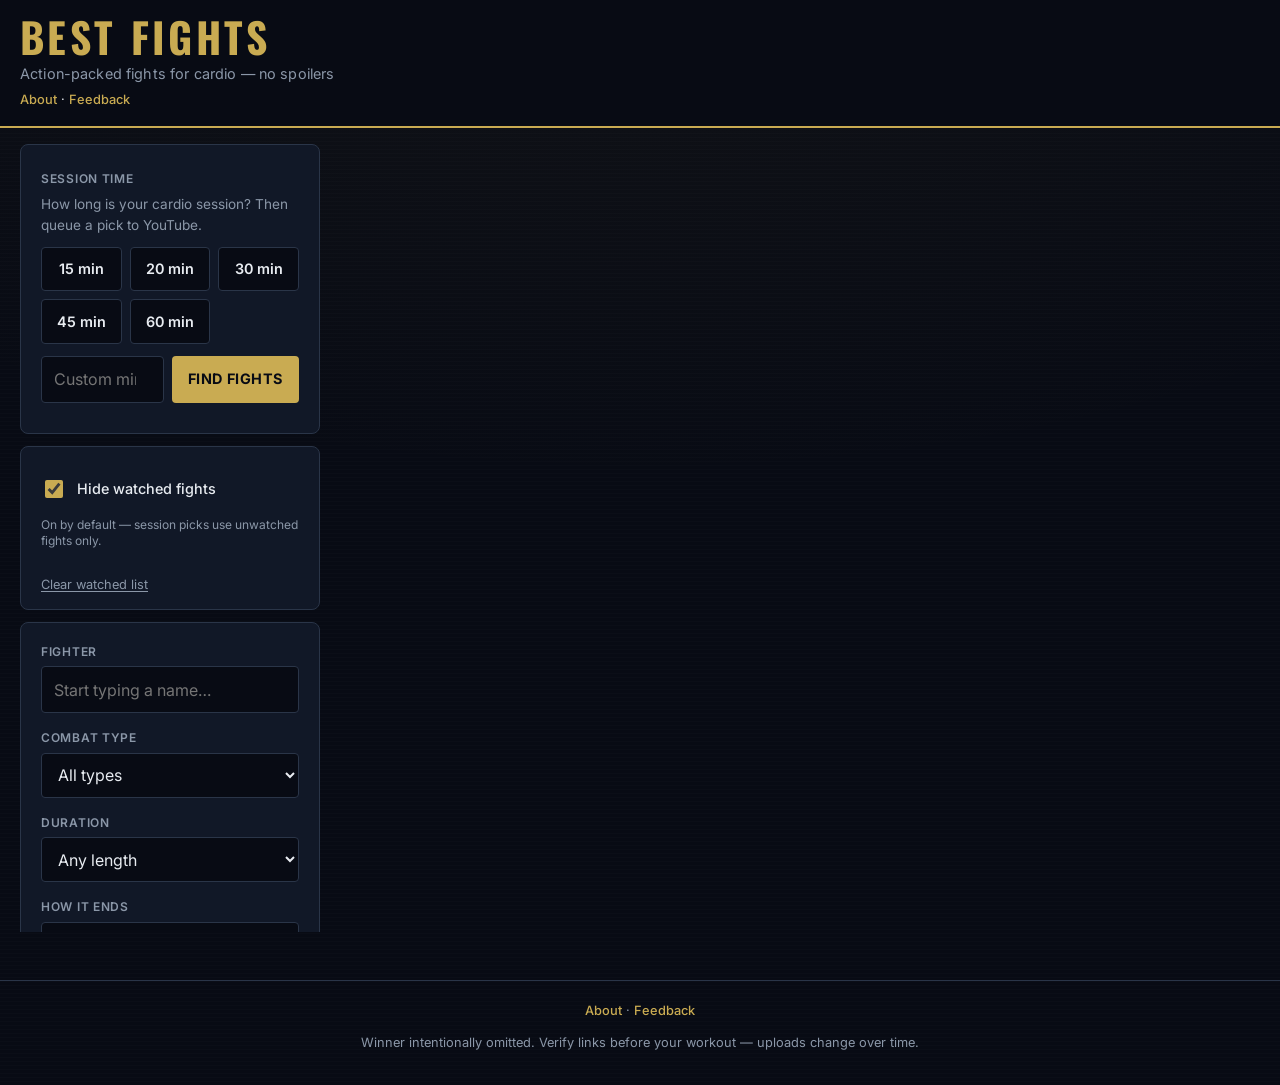
==== index.html @ 03515b66 "Persist YouTube tokens server-side and mask draws as decisions. Store Google refresh tokens in the e" ====
<!DOCTYPE html>
<html lang="en">
<head>
  <meta charset="UTF-8">
  <meta name="viewport" content="width=device-width, initial-scale=1.0, viewport-fit=cover">
  <meta name="theme-color" content="#080b14">
  <meta name="apple-mobile-web-app-capable" content="yes">
  <meta name="apple-mobile-web-app-status-bar-style" content="black-translucent">
  <title>Best Fights — Cardio Watchlist</title>
  <link rel="preconnect" href="https://fonts.googleapis.com">
  <link rel="preconnect" href="https://fonts.gstatic.com" crossorigin>
  <link href="https://fonts.googleapis.com/css2?family=Inter:wght@400;500;600;700&family=Oswald:wght@500;600;700&display=swap" rel="stylesheet">
  <link rel="stylesheet" href="css/style.css">
</head>
<body>
  <header class="site-header">
    <div class="header-inner">
      <div class="brand">
        <h1><a href="index.html" class="brand-link" id="brand-home">Best Fights</a></h1>
        <p class="tagline">Action-packed fights for cardio — no spoilers</p>
        <p class="brand-nav"><a href="about.html">About</a> · <a href="feedback.html">Feedback</a></p>
      </div>
      <div class="header-actions">
        <div class="auth-bar" id="auth-bar" aria-live="polite"></div>
        <div class="stats-scroll">
          <div class="stats" id="stats"></div>
        </div>
      </div>
    </div>
  </header>

  <div class="mobile-toolbar" id="mobile-toolbar" aria-label="Quick actions">
    <div class="mobile-run-group">
      <button
        type="button"
        class="mobile-tool-btn touch-target"
        id="mobile-run-toggle"
        aria-expanded="false"
        aria-controls="run-time-panel"
      >
        <span class="mobile-tool-icon" aria-hidden="true">⏱</span>
        <span class="mobile-tool-label" id="mobile-run-label">Session</span>
      </button>
      <button
        type="button"
        class="mobile-clear-run touch-target hidden"
        id="mobile-clear-run"
        aria-label="Clear session time"
        title="Clear session time"
      >
        ✕
      </button>
    </div>
    <button
      type="button"
      class="mobile-tool-btn touch-target"
      id="mobile-filters-toggle"
      aria-expanded="false"
      aria-controls="filters-drawer"
    >
      <span class="mobile-tool-icon" aria-hidden="true">☰</span>
      <span class="mobile-tool-label">Filters</span>
      <span class="mobile-tool-badge hidden" id="mobile-filter-badge" aria-label="Active filters"></span>
    </button>
  </div>

  <main class="main">
    <aside class="sidebar" id="sidebar">
      <div class="sidebar-card run-time-panel" id="run-time-panel">
        <label for="run-time">Session time</label>
        <p class="run-time-hint">How long is your cardio session? Then queue a pick to YouTube.</p>
        <div class="run-time-presets" role="group" aria-label="Session time presets">
          <button type="button" class="run-preset touch-target" data-minutes="15">15 min</button>
          <button type="button" class="run-preset touch-target" data-minutes="20">20 min</button>
          <button type="button" class="run-preset touch-target" data-minutes="30">30 min</button>
          <button type="button" class="run-preset touch-target" data-minutes="45">45 min</button>
          <button type="button" class="run-preset touch-target" data-minutes="60">60 min</button>
        </div>
        <div class="run-time-input-row">
          <input type="number" id="run-time" class="touch-input" min="5" max="90" step="1" placeholder="Custom min" inputmode="numeric" aria-label="Custom session minutes">
          <button type="button" class="btn-run-find touch-target" id="run-find">Find fights</button>
        </div>
        <div class="run-time-actions">
          <button type="button" class="btn-clear-run touch-target hidden" id="clear-run">Clear session</button>
          <button type="button" class="btn-run-refresh touch-target hidden" id="run-refresh" title="Show different fight picks">New picks ↻</button>
        </div>
      </div>

      <div class="filters-drawer" id="filters-drawer">
        <div class="sidebar-card watched-filter-group">
          <label class="watched-filter-label touch-target">
            <input type="checkbox" id="hide-watched" checked>
            Hide watched fights
          </label>
          <p class="watched-filter-hint">On by default — session picks use unwatched fights only.</p>
          <p class="watched-progress" id="watched-progress"></p>
          <button type="button" class="btn-reset-watched touch-target" id="reset-watched">Clear watched list</button>
        </div>

        <div class="sidebar-card filters-panel">
        <div class="filter-group fighter-search-group">
          <label for="fighter-search">Fighter</label>
          <div class="fighter-search-wrap">
            <input
              type="search"
              id="fighter-search"
              class="touch-input"
              placeholder="Start typing a name…"
              autocomplete="off"
              role="combobox"
              aria-expanded="false"
              aria-controls="fighter-suggestions"
              aria-autocomplete="list"
            >
            <ul class="fighter-suggestions hidden" id="fighter-suggestions" role="listbox"></ul>
          </div>
        </div>

        <div class="filter-group">
          <label for="sport">Combat type</label>
          <select id="sport" class="touch-input">
            <option value="all">All types</option>
            <option value="boxing">Boxing</option>
            <option value="mma">MMA</option>
            <option value="kickboxing">Kickboxing</option>
            <option value="muay thai">Muay Thai</option>
          </select>
        </div>

        <div class="filter-group">
          <label for="duration">Duration</label>
          <select id="duration" class="touch-input">
            <option value="all">Any length</option>
            <option value="short">Under 20 min</option>
            <option value="medium">20–35 min</option>
            <option value="long">35+ min</option>
          </select>
        </div>

        <div class="filter-group">
          <label for="ending">How it ends</label>
          <select id="ending" class="touch-input">
            <option value="all">Any ending</option>
            <option value="ko">KO / TKO</option>
            <option value="submission">Submission</option>
            <option value="decision">Decision</option>
            <option value="draw">Draw / No contest</option>
          </select>
        </div>

        <div class="filter-group">
          <label for="sort">Sort by</label>
          <select id="sort" class="touch-input">
            <option value="featured">Featured (mixed eras)</option>
            <option value="year-desc">Year (newest)</option>
            <option value="year-asc">Year (oldest)</option>
            <option value="duration-asc">Duration (shortest)</option>
            <option value="duration-desc">Duration (longest)</option>
            <option value="fighters">Fighters (A–Z)</option>
          </select>
        </div>

        <button type="button" class="btn-reset touch-target" id="reset">Clear filters</button>
        </div>
      </div>
    </aside>

    <section class="content">
      <div class="youtube-queue-bar hidden" id="youtube-queue-bar" aria-live="polite"></div>
      <div class="run-recommendations hidden" id="run-recommendations"></div>
      <p class="results-count" id="results-count"></p>
      <div class="fight-grid" id="fight-grid"></div>
      <p class="empty-state hidden" id="empty-state">No fights match your filters.</p>
    </section>
  </main>

  <footer class="site-footer">
    <p class="site-footer-nav"><a href="about.html">About</a> · <a href="feedback.html">Feedback</a></p>
    <p>Winner intentionally omitted. Verify links before your workout — uploads change over time.</p>
  </footer>

  <script src="js/app.js?v=202607012" type="module"></script>
</body>
</html>
---- css/style.css ----
:root {
  --bg: #080b14;
  --surface: #111827;
  --surface-hover: #1a2234;
  --border: #2a3548;
  --border-hover: #3d4d66;
  --text: #e8ecf1;
  --text-muted: #8b97a8;
  --accent: #c9ab52;
  --accent-light: #ddd08a;
  --accent-on-dark: #080b14;
  --accent-soft: rgba(201, 171, 82, 0.1);
  --accent-border: rgba(201, 171, 82, 0.35);
  --success: #4ade80;
  --boxing: #f4a261;
  --mma: #2a9d8f;
  --kickboxing: #457b9d;
  --muay-thai: #9b5de5;
  --radius: 8px;
  --radius-sm: 4px;
  --font-display: "Oswald", sans-serif;
  --font-body: "Inter", system-ui, sans-serif;
  --touch-min: 44px;
  --safe-top: env(safe-area-inset-top, 0px);
  --safe-right: env(safe-area-inset-right, 0px);
  --safe-bottom: env(safe-area-inset-bottom, 0px);
  --safe-left: env(safe-area-inset-left, 0px);
  --header-height: 5.5rem;
  --mobile-toolbar-height: 3.35rem;
}

*,
*::before,
*::after {
  box-sizing: border-box;
}

html {
  -webkit-text-size-adjust: 100%;
  scroll-behavior: smooth;
  overflow-x: clip;
}

body {
  margin: 0;
  min-height: 100vh;
  min-height: 100dvh;
  overflow-x: clip;
  font-family: var(--font-body);
  font-size: 16px;
  line-height: 1.5;
  color: var(--text);
  background-color: var(--bg);
  background-image:
    radial-gradient(ellipse 90% 55% at 50% -10%, rgba(201, 171, 82, 0.05), transparent),
    repeating-linear-gradient(
      0deg,
      transparent,
      transparent 3px,
      rgba(255, 255, 255, 0.012) 3px,
      rgba(255, 255, 255, 0.012) 4px
    );
  padding-left: var(--safe-left);
  padding-right: var(--safe-right);
  padding-bottom: var(--safe-bottom);
  -webkit-tap-highlight-color: rgba(201, 171, 82, 0.15);
}

.touch-target {
  min-height: var(--touch-min);
}

.touch-input {
  min-height: var(--touch-min);
  font-size: 16px;
}

.site-header {
  border-bottom: 2px solid var(--accent);
  background: var(--bg);
  position: sticky;
  top: 0;
  z-index: 20;
  padding-top: var(--safe-top);
  width: 100%;
  min-width: 0;
  box-sizing: border-box;
}

.header-inner {
  max-width: 1400px;
  margin: 0 auto;
  padding: 1rem 1.25rem;
  display: flex;
  flex-wrap: wrap;
  align-items: flex-end;
  justify-content: space-between;
  gap: 0.75rem 1rem;
}

.header-actions {
  display: flex;
  flex-direction: column;
  align-items: flex-end;
  gap: 0.65rem;
  flex: 1 1 auto;
  max-width: 100%;
  min-width: 0;
}

.auth-bar {
  display: flex;
  flex-direction: column;
  align-items: flex-end;
  gap: 0.35rem;
  width: 100%;
  max-width: 100%;
  min-width: 0;
}

.auth-hint {
  margin: 0;
  font-size: 0.8rem;
  color: var(--text-muted);
  text-align: right;
}

.auth-signed-in {
  display: flex;
  align-items: center;
  gap: 0.55rem;
  max-width: 100%;
  min-width: 0;
}

.auth-user-meta {
  display: flex;
  flex-wrap: wrap;
  align-items: center;
  gap: 0.35rem 0.5rem;
  min-width: 0;
  flex: 1 1 auto;
}

.auth-avatar {
  width: 28px;
  height: 28px;
  border-radius: 50%;
  object-fit: cover;
  border: 1px solid var(--border);
}

.auth-avatar-fallback {
  display: inline-flex;
  align-items: center;
  justify-content: center;
  background: var(--surface-hover);
  color: var(--text);
  font-size: 0.85rem;
  font-weight: 600;
}

.auth-name {
  font-size: 0.9rem;
  color: var(--text);
  max-width: 10rem;
  overflow: hidden;
  text-overflow: ellipsis;
  white-space: nowrap;
  min-width: 0;
}

.auth-youtube-badge {
  display: inline-flex;
  align-items: center;
  padding: 0.15rem 0.5rem;
  border-radius: 999px;
  background: rgba(255, 0, 0, 0.12);
  border: 1px solid rgba(255, 60, 60, 0.35);
  color: #ff6b6b;
  font-size: 0.65rem;
  font-weight: 700;
  text-transform: uppercase;
  letter-spacing: 0.04em;
  white-space: nowrap;
}

.btn-auth {
  border: 1px solid var(--border);
  background: var(--surface);
  color: var(--text);
  border-radius: 999px;
  padding: 0.45rem 0.9rem;
  font: inherit;
  font-size: 0.9rem;
  cursor: pointer;
  transition: background 0.15s ease, border-color 0.15s ease;
  max-width: 100%;
  box-sizing: border-box;
}

.btn-auth:hover {
  background: var(--surface-hover);
  border-color: var(--border-hover);
}

.btn-google {
  display: inline-flex;
  align-items: center;
  justify-content: center;
  gap: 0.55rem;
  font-weight: 500;
  white-space: nowrap;
}

.btn-google-label--short {
  display: none;
}

.auth-hint--mobile {
  display: none;
}

.btn-google-icon {
  display: inline-flex;
  align-items: center;
  justify-content: center;
  width: 1.25rem;
  height: 1.25rem;
  border-radius: 50%;
  background: #fff;
  color: #4285f4;
  font-weight: 700;
  font-size: 0.8rem;
}

.btn-sign-out {
  font-size: 0.82rem;
  padding: 0.35rem 0.75rem;
}

.brand h1 {
  margin: 0;
  font-family: var(--font-display);
  font-size: clamp(1.85rem, 5.5vw, 2.6rem);
  font-weight: 700;
  letter-spacing: 0.08em;
  line-height: 1;
  color: var(--accent);
  text-transform: uppercase;
}

.tagline {
  margin: 0.35rem 0 0;
  color: var(--text-muted);
  font-size: clamp(0.8rem, 2.5vw, 0.9rem);
  letter-spacing: 0.01em;
}

.brand-nav {
  margin: 0.35rem 0 0;
  font-size: 0.8rem;
}

.brand-nav a {
  color: var(--accent);
  text-decoration: none;
  font-weight: 500;
}

.brand-nav a:hover {
  color: var(--accent-light);
  text-decoration: underline;
}

.stats-scroll {
  max-width: 100%;
  overflow-x: auto;
  -webkit-overflow-scrolling: touch;
  scrollbar-width: none;
  margin-left: auto;
  min-width: 0;
  padding-inline: 0.125rem;
  scroll-padding-inline: 0.75rem;
}

.stats-scroll::-webkit-scrollbar {
  display: none;
}

.stats {
  display: flex;
  flex-wrap: nowrap;
  gap: 0.35rem;
  padding: 0 0.15rem 0.15rem;
}

.stat-pill {
  flex-shrink: 0;
  padding: 0.4rem 0.7rem;
  min-height: 2rem;
  border-radius: var(--radius-sm);
  background: var(--surface);
  border: 1px solid var(--border);
  font: inherit;
  font-size: 0.72rem;
  font-weight: 600;
  text-transform: uppercase;
  letter-spacing: 0.04em;
  color: var(--text-muted);
  white-space: nowrap;
  cursor: pointer;
  transition: border-color 0.15s, background 0.15s, color 0.15s, transform 0.1s;
}

.stat-pill:hover {
  border-color: var(--border-hover);
  color: var(--text);
  background: var(--surface-hover);
}

.stat-pill:active {
  transform: scale(0.97);
}

.stat-pill.active {
  background: var(--accent);
  border-color: var(--accent);
  color: var(--accent-on-dark);
}

.stat-pill.active strong {
  color: inherit;
}

.stat-pill-boxing.active {
  background: var(--boxing);
  border-color: var(--boxing);
  color: var(--accent-on-dark);
}

.stat-pill-boxing.active strong {
  color: var(--accent-on-dark);
}

.stat-pill-mma.active {
  background: var(--mma);
  border-color: var(--mma);
  color: #fff;
}

.stat-pill-mma.active strong {
  color: #fff;
}

.stat-pill-kickboxing.active {
  background: var(--kickboxing);
  border-color: var(--kickboxing);
  color: #fff;
}

.stat-pill-kickboxing.active strong {
  color: #fff;
}

.stat-pill-muay-thai.active {
  background: var(--muay-thai);
  border-color: var(--muay-thai);
  color: #fff;
}

.stat-pill-muay-thai.active strong {
  color: var(--muay-thai);
}

.stat-pill strong {
  color: var(--text);
  font-weight: 600;
}

.mobile-toolbar {
  display: none;
}

.filters-drawer {
  display: flex;
  flex-direction: column;
  gap: 0.75rem;
}

.main {
  max-width: 1400px;
  margin: 0 auto;
  padding: 1rem 1.25rem 1.5rem;
  display: grid;
  grid-template-columns: minmax(240px, 280px) minmax(0, 1fr);
  gap: 1.5rem 2rem;
  align-items: start;
}

.sidebar {
  position: sticky;
  top: calc(var(--header-height) + var(--safe-top) + 0.75rem);
  display: flex;
  flex-direction: column;
  gap: 0.75rem;
  max-height: calc(100dvh - var(--header-height) - var(--safe-top) - 1.5rem);
  overflow-y: auto;
  overscroll-behavior: contain;
  scrollbar-width: thin;
}

.sidebar-card {
  padding: 1.25rem;
  background: var(--surface);
  border: 1px solid var(--border);
  border-radius: var(--radius);
}

.run-time-panel > label {
  font-size: 0.75rem;
  font-weight: 600;
  text-transform: uppercase;
  letter-spacing: 0.06em;
  color: var(--text-muted);
}

.run-time-hint {
  margin: 0.35rem 0 0.75rem;
  font-size: 0.85rem;
  color: var(--text-muted);
}

.run-time-presets {
  display: grid;
  grid-template-columns: repeat(3, 1fr);
  gap: 0.5rem;
  margin-bottom: 0.75rem;
}

.run-preset {
  padding: 0.65rem 0.35rem;
  border: 1px solid var(--border);
  border-radius: var(--radius-sm);
  background: var(--bg);
  color: var(--text);
  font: inherit;
  font-size: 0.9rem;
  font-weight: 600;
  cursor: pointer;
  transition: border-color 0.15s, background 0.15s, color 0.15s, box-shadow 0.15s;
}

.run-preset:hover {
  border-color: var(--border-hover);
  background: var(--surface-hover);
}

.run-preset.active {
  background: var(--accent-soft);
  border-color: var(--accent-border);
  color: var(--accent-light);
}

.run-time-input-row {
  display: grid;
  grid-template-columns: 1fr auto;
  gap: 0.5rem;
}

input[type="number"] {
  width: 100%;
  padding: 0.65rem 0.75rem;
  border: 1px solid var(--border);
  border-radius: var(--radius-sm);
  background: var(--bg);
  color: var(--text);
  font: inherit;
}

input[type="number"]:focus {
  outline: 2px solid var(--accent);
  outline-offset: 1px;
}

.btn-run-find {
  min-height: var(--touch-min);
  padding: 0.65rem 1rem;
  border: none;
  border-radius: var(--radius-sm);
  background: var(--accent);
  color: var(--accent-on-dark);
  font: inherit;
  font-size: 0.9rem;
  font-weight: 700;
  text-transform: uppercase;
  letter-spacing: 0.04em;
  cursor: pointer;
  white-space: nowrap;
  transition: opacity 0.15s, background 0.15s;
}

.btn-run-find:hover {
  opacity: 0.92;
  background: var(--accent-light);
}

.run-time-actions {
  display: flex;
  flex-wrap: wrap;
  gap: 0.5rem;
  margin-top: 0.65rem;
}

.btn-clear-run,
.btn-run-refresh {
  flex: 1;
  min-width: 7rem;
  min-height: var(--touch-min);
  padding: 0.55rem 0.75rem;
  border-radius: var(--radius-sm);
  font: inherit;
  font-size: 0.85rem;
  font-weight: 600;
  cursor: pointer;
  transition: background 0.15s, color 0.15s;
}

.btn-clear-run {
  border: 1px solid var(--border);
  background: transparent;
  color: var(--text-muted);
}

.btn-clear-run:hover {
  background: var(--surface-hover);
  color: var(--text);
  border-color: var(--border-hover);
}

.btn-run-refresh {
  border: 1px solid var(--accent-border);
  background: var(--accent-soft);
  color: var(--accent-light);
}

.btn-run-refresh:hover {
  background: var(--accent);
  color: var(--accent-on-dark);
}

.run-rec-header {
  display: flex;
  flex-wrap: wrap;
  align-items: flex-start;
  justify-content: space-between;
  gap: 0.75rem;
  margin-bottom: 0.25rem;
}

.run-rec-header .btn-run-refresh {
  flex: 0 0 auto;
  min-width: auto;
  padding: 0.55rem 0.85rem;
}

.run-rec-actions {
  display: flex;
  flex-wrap: wrap;
  gap: 0.5rem;
  flex: 0 0 auto;
}

.run-rec-actions .btn-clear-run,
.run-rec-actions .btn-run-refresh {
  flex: 1 1 auto;
  min-width: 7rem;
  width: auto;
  margin-top: 0;
}

.run-rec-stack-fights {
  display: flex;
  flex-direction: column;
  gap: 0.35rem;
  margin-top: 0.35rem;
}

.run-rec-stack-row {
  display: flex;
  flex-wrap: wrap;
  align-items: center;
  justify-content: space-between;
  gap: 0.35rem 0.75rem;
  font-size: 0.85rem;
}

.run-rec-stack-row span {
  color: var(--text);
}

.run-rec-stack-row-actions {
  display: flex;
  flex-wrap: wrap;
  align-items: center;
  gap: 0.5rem 0.75rem;
}

.run-rec-stack-row .watched-control {
  margin-bottom: 0;
}

.run-rec-stack-row.is-watched-rec .run-rec-stack-fighters {
  text-decoration: none;
}

.btn-clear-run {
  width: auto;
  margin-top: 0;
  padding: 0.55rem 0.75rem;
  border: 1px solid var(--border);
  background: transparent;
  text-decoration: none;
}

.btn-clear-run:hover {
  text-decoration: none;
}

.run-recommendations {
  margin-bottom: 1.25rem;
  padding: 1.25rem 1.35rem;
  background: var(--surface);
  border: 1px solid var(--accent-border);
  border-top: 3px solid var(--accent);
  border-radius: var(--radius);
}

.run-rec-heading {
  margin: 0 0 0.35rem;
  font-family: var(--font-display);
  font-size: clamp(1.4rem, 4vw, 1.75rem);
  font-weight: 700;
  letter-spacing: 0.06em;
  text-transform: uppercase;
  color: var(--accent);
}

.run-rec-sub {
  margin: 0 0 1rem;
  font-size: 0.9rem;
  color: var(--text-muted);
}

.run-rec-section {
  margin-top: 1rem;
}

.run-rec-section:first-of-type {
  margin-top: 0;
}

.run-rec-section h3 {
  margin: 0 0 0.65rem;
  font-size: 0.75rem;
  font-weight: 600;
  text-transform: uppercase;
  letter-spacing: 0.06em;
  color: var(--text-muted);
}

.run-rec-list {
  display: flex;
  flex-direction: column;
  gap: 0.5rem;
}

.run-rec-item {
  display: flex;
  flex-direction: column;
  align-items: stretch;
  gap: 0.75rem;
  padding: 0.9rem 1rem;
  background: var(--bg);
  border: 1px solid var(--border);
  border-radius: var(--radius-sm);
}

.run-rec-item-main {
  min-width: 0;
}

.run-rec-actions-row {
  display: flex;
  flex-wrap: wrap;
  align-items: center;
  gap: 0.5rem;
  padding-top: 0.65rem;
  border-top: 1px solid var(--border);
}

.run-rec-actions-row--stack {
  justify-content: flex-start;
}

.run-rec-item-body {
  display: flex;
  flex-direction: column;
  gap: 0.35rem;
  min-width: 0;
}

@media (min-width: 520px) {
  .run-rec-actions-row {
    gap: 0.65rem;
  }
}

.run-rec-item.best-match {
  border-color: var(--accent-border);
  border-left: 3px solid var(--accent);
  background: var(--accent-soft);
}

.run-rec-fighters {
  font-family: var(--font-display);
  font-weight: 600;
  font-size: 1.05rem;
  letter-spacing: 0.03em;
  text-transform: uppercase;
  word-break: break-word;
}

.run-rec-meta {
  font-size: 0.8rem;
  color: var(--text-muted);
}

.run-rec-fight-details {
  margin-top: 0.65rem;
}

.run-rec-fight-head {
  display: flex;
  align-items: center;
  gap: 0.75rem;
  margin-bottom: 0.5rem;
}

.run-rec-meta-grid {
  margin-bottom: 0;
  padding-top: 0.65rem;
}

.run-rec-stack-row-main {
  display: flex;
  flex-direction: column;
  gap: 0.25rem;
  min-width: 0;
  flex: 1 1 12rem;
}

.run-rec-stack-fighters {
  font-weight: 600;
}

.run-rec-stack-detail {
  display: flex;
  flex-wrap: wrap;
  align-items: center;
  gap: 0.35rem 0.5rem;
  font-size: 0.78rem;
  color: var(--text-muted);
  line-height: 1.35;
}

.run-rec-stack-detail .sport-badge {
  font-size: 0.58rem;
  padding: 0.18rem 0.42rem;
}

.run-rec-item a {
  display: inline-flex;
  align-items: center;
  justify-content: center;
  min-height: var(--touch-min);
  padding: 0.5rem 1rem;
  border-radius: var(--radius-sm);
  background: var(--accent-soft);
  border: 1px solid var(--accent-border);
  font-size: 0.85rem;
  font-weight: 600;
  color: var(--accent-light);
  text-decoration: none;
  white-space: nowrap;
  flex: 1 1 auto;
  transition: background 0.15s, color 0.15s, border-color 0.15s;
}

.run-rec-item a:hover {
  background: var(--accent);
  border-color: var(--accent);
  color: var(--accent-on-dark);
}

.run-rec-actions-row .btn-youtube-queue,
.run-rec-actions-row .btn-youtube-open,
.run-rec-actions-row .btn-mark-watched {
  flex: 1 1 auto;
}

.run-rec-actions-row .watched-control {
  margin-bottom: 0;
  flex: 0 0 auto;
}

.btn-mark-watched {
  display: inline-flex;
  align-items: center;
  justify-content: center;
  min-height: var(--touch-min);
  padding: 0.55rem 0.85rem;
  border: 1px solid var(--success);
  border-radius: var(--radius-sm);
  background: transparent;
  color: var(--success);
  font: inherit;
  font-size: 0.85rem;
  font-weight: 600;
  cursor: pointer;
  text-decoration: none;
}

.btn-mark-watched:hover {
  background: color-mix(in srgb, var(--success) 12%, transparent);
}

.run-rec-actions-row .run-rec-queue-success {
  flex: 1 1 100%;
  font-size: 0.75rem;
  color: var(--success);
  line-height: 1.35;
}

.run-rec-queue-error {
  margin: 0;
  flex: 1 1 100%;
  font-size: 0.75rem;
  color: var(--accent-light);
}

.btn-youtube-queue,
.btn-youtube-open {
  display: inline-flex;
  align-items: center;
  justify-content: center;
  min-height: var(--touch-min);
  padding: 0.5rem 1rem;
  border-radius: var(--radius-sm);
  font-size: 0.85rem;
  font-weight: 600;
  text-decoration: none;
  cursor: pointer;
  border: 1px solid rgba(255, 60, 60, 0.45);
  background: rgba(255, 0, 0, 0.14);
  color: #ff9a9a;
  font-family: inherit;
  transition: background 0.15s ease, color 0.15s ease, border-color 0.15s ease;
}

.btn-youtube-queue:hover:not(:disabled),
.btn-youtube-open:hover {
  background: #cc0000;
  border-color: #cc0000;
  color: #fff;
}

.btn-youtube-queue:disabled {
  opacity: 0.65;
  cursor: wait;
}

.run-rec-stack {
  font-size: 0.85rem;
  color: var(--text-muted);
  margin-top: 0.25rem;
}

.fight-card.run-pick {
  border-color: var(--accent-border);
  background: var(--accent-soft);
}

.run-pick-badge {
  display: inline-block;
  margin-bottom: 0.5rem;
  padding: 0.15rem 0.5rem;
  border-radius: var(--radius-sm);
  background: var(--accent);
  color: var(--accent-on-dark);
  font-size: 0.65rem;
  font-weight: 700;
  text-transform: uppercase;
  letter-spacing: 0.06em;
}

.fight-card.is-watched {
  opacity: 0.55;
}

.fight-card.is-watched .fighters {
  color: var(--text-muted);
  text-decoration: none;
}

.watched-filter-group {
  padding-bottom: 0.15rem;
}

.watched-filter-label {
  display: flex;
  align-items: center;
  gap: 0.65rem;
  min-height: var(--touch-min);
  font-size: 0.9rem;
  font-weight: 500;
  cursor: pointer;
  color: var(--text);
}

.watched-filter-label input {
  width: 1.15rem;
  height: 1.15rem;
  accent-color: var(--accent);
  cursor: pointer;
  flex-shrink: 0;
}

.watched-filter-hint {
  margin: 0.35rem 0 0;
  font-size: 0.75rem;
  color: var(--text-muted);
  line-height: 1.35;
}

.watched-progress {
  margin: 0.35rem 0 0;
  font-size: 0.8rem;
  color: var(--text-muted);
}

.btn-reset-watched {
  margin-top: 0.5rem;
  padding: 0.35rem 0;
  min-height: var(--touch-min);
  border: none;
  background: none;
  color: var(--text-muted);
  font: inherit;
  font-size: 0.8rem;
  cursor: pointer;
  text-decoration: underline;
  text-underline-offset: 2px;
  text-align: left;
}

.btn-reset-watched:hover {
  color: var(--text);
}

.watched-control {
  display: inline-flex;
  align-items: center;
  gap: 0.5rem;
  min-height: var(--touch-min);
  margin-bottom: 0.65rem;
  padding: 0.15rem 0;
  font-size: 0.85rem;
  font-weight: 500;
  color: var(--text-muted);
  cursor: pointer;
  user-select: none;
}

.watched-control input {
  width: 1.15rem;
  height: 1.15rem;
  accent-color: var(--accent);
  cursor: pointer;
  flex-shrink: 0;
}

.watched-control.is-checked {
  color: var(--success);
}

.run-rec-item.is-watched-rec .run-rec-fighters {
  text-decoration: none;
}

/* Search & filters panel */
.filters-panel {
  display: flex;
  flex-direction: column;
  gap: 1rem;
}

.filter-group {
  display: flex;
  flex-direction: column;
  gap: 0.35rem;
}

.filter-group label {
  font-size: 0.75rem;
  font-weight: 600;
  text-transform: uppercase;
  letter-spacing: 0.06em;
  color: var(--text-muted);
}

input[type="search"],
select {
  width: 100%;
  padding: 0.65rem 0.75rem;
  border: 1px solid var(--border);
  border-radius: var(--radius-sm);
  background: var(--bg);
  color: var(--text);
  font: inherit;
}

input[type="search"]:focus,
select:focus {
  outline: 2px solid var(--accent);
  outline-offset: 1px;
}

.fighter-search-wrap {
  position: relative;
}

.fighter-suggestions {
  position: absolute;
  z-index: 10;
  top: calc(100% + 4px);
  left: 0;
  right: 0;
  margin: 0;
  padding: 0.25rem 0;
  list-style: none;
  max-height: 240px;
  overflow-y: auto;
  border: 1px solid var(--border);
  border-radius: var(--radius-sm);
  background: var(--surface);
  box-shadow: 0 8px 24px rgba(0, 0, 0, 0.35);
}

.fighter-suggestions li {
  padding: 0.55rem 0.75rem;
  cursor: pointer;
  font-size: 0.95rem;
  transition: background 0.1s;
}

.fighter-suggestions li:hover,
.fighter-suggestions li.is-highlighted {
  background: var(--surface-hover);
  color: var(--accent-light);
}

.btn-reset {
  margin-top: 0.25rem;
  min-height: var(--touch-min);
  padding: 0.65rem;
  border: 1px solid var(--border);
  border-radius: var(--radius-sm);
  background: transparent;
  color: var(--text-muted);
  font: inherit;
  font-weight: 500;
  cursor: pointer;
  transition: background 0.15s, color 0.15s, border-color 0.15s;
}

.btn-reset:hover {
  background: var(--surface-hover);
  color: var(--text);
}

.content {
  min-width: 0;
}

.results-count {
  margin: 0 0 1rem;
  color: var(--text-muted);
  font-size: 0.9rem;
}

.fight-grid {
  display: grid;
  grid-template-columns: repeat(auto-fill, minmax(min(100%, 300px), 1fr));
  gap: 1rem;
}

.fight-card {
  position: relative;
  display: flex;
  flex-direction: column;
  padding: 1.15rem 1.25rem 1.25rem;
  padding-top: 1.3rem;
  background: var(--surface);
  border: 1px solid var(--border);
  border-radius: var(--radius);
  overflow: hidden;
  transition: border-color 0.15s ease, transform 0.15s ease;
}

.fight-card::before {
  content: "";
  position: absolute;
  top: 0;
  left: 0;
  right: 0;
  height: 3px;
  background: var(--accent);
}

@media (hover: hover) and (pointer: fine) {
  .fight-card:hover {
    border-color: var(--border-hover);
    transform: translateY(-2px);
  }
}

.fight-card-header {
  display: flex;
  align-items: flex-start;
  justify-content: space-between;
  gap: 0.75rem;
  margin-bottom: 0.75rem;
}

.sport-badge {
  flex-shrink: 0;
  padding: 0.22rem 0.5rem;
  border-radius: 2px;
  font-family: var(--font-body);
  font-size: 0.65rem;
  font-weight: 700;
  text-transform: uppercase;
  letter-spacing: 0.06em;
}

.sport-badge.boxing {
  background: var(--boxing);
  color: var(--accent-on-dark);
}

.sport-badge.mma {
  background: var(--mma);
  color: #fff;
}

.sport-badge.kickboxing {
  background: var(--kickboxing);
  color: #fff;
}

.sport-badge.muay-thai {
  background: var(--muay-thai);
  color: #fff;
}

.fight-year {
  font-size: 0.85rem;
  color: var(--text-muted);
}

.fighters {
  margin: 0 0 0.5rem;
  font-family: var(--font-display);
  font-size: clamp(1.25rem, 3.8vw, 1.55rem);
  font-weight: 600;
  letter-spacing: 0.04em;
  text-transform: uppercase;
  line-height: 1.15;
  word-break: break-word;
}

.event {
  margin: 0 0 1rem;
  font-size: 0.9rem;
  color: var(--text-muted);
  word-break: break-word;
}

.meta-grid {
  display: grid;
  grid-template-columns: 1fr 1fr;
  gap: 0.75rem;
  margin-bottom: 1rem;
  padding-top: 0.75rem;
  border-top: 1px solid var(--border);
}

.meta-item dt {
  margin: 0;
  font-size: 0.68rem;
  font-weight: 600;
  text-transform: uppercase;
  letter-spacing: 0.06em;
  color: var(--text-muted);
}

.meta-item dd {
  margin: 0.15rem 0 0;
  font-size: 0.95rem;
  font-weight: 500;
}

.watch-link {
  display: inline-flex;
  align-items: center;
  justify-content: center;
  gap: 0.4rem;
  margin-top: auto;
  min-height: var(--touch-min);
  padding: 0.75rem 1rem;
  border-radius: var(--radius-sm);
  background: var(--accent-soft);
  border: 1px solid var(--accent-border);
  color: var(--accent-light);
  font-weight: 600;
  font-size: 0.9rem;
  text-transform: uppercase;
  letter-spacing: 0.03em;
  text-decoration: none;
  transition: background 0.15s, color 0.15s, border-color 0.15s;
}

.watch-link:hover {
  background: var(--accent);
  border-color: var(--accent);
  color: var(--accent-on-dark);
}

.fight-card-actions {
  display: flex;
  flex-wrap: wrap;
  align-items: center;
  gap: 0.5rem;
  margin-top: 0.65rem;
}

.fight-card-actions .btn-youtube-queue {
  flex: 1 1 auto;
}

.fight-queue-badge {
  display: inline-flex;
  align-items: center;
  min-height: var(--touch-min);
  padding: 0.5rem 0.85rem;
  border-radius: var(--radius-sm);
  border: 1px solid var(--success);
  background: color-mix(in srgb, var(--success) 10%, transparent);
  color: var(--success);
  font-size: 0.85rem;
  font-weight: 600;
}

.fight-queue-error {
  margin: 0;
  flex: 1 1 100%;
  font-size: 0.75rem;
  color: var(--accent-light);
}

.youtube-queue-bar {
  margin-bottom: 1rem;
  padding: 0.85rem 1rem;
  border-radius: var(--radius-md);
  border: 1px solid rgba(255, 60, 60, 0.35);
  background: rgba(255, 0, 0, 0.08);
}

.youtube-queue-bar-inner {
  display: flex;
  flex-wrap: wrap;
  align-items: center;
  justify-content: space-between;
  gap: 0.75rem;
}

.youtube-queue-bar-label {
  margin: 0;
  font-size: 0.9rem;
  font-weight: 600;
  color: #ff9a9a;
}

.youtube-queue-bar-actions {
  display: flex;
  flex-wrap: wrap;
  align-items: center;
  gap: 0.5rem;
}

.btn-clear-youtube-queue {
  min-height: var(--touch-min);
  padding: 0.5rem 0.85rem;
  border-radius: var(--radius-sm);
  border: 1px solid var(--border);
  background: transparent;
  color: var(--text-muted);
  font: inherit;
  font-size: 0.85rem;
  font-weight: 600;
  cursor: pointer;
}

.btn-clear-youtube-queue:hover {
  border-color: var(--text-muted);
  color: var(--text);
}

.empty-state {
  grid-column: 1 / -1;
  text-align: center;
  padding: 2.5rem 1rem;
  color: var(--text-muted);
}

.hidden {
  display: none !important;
}

.site-footer {
  max-width: 1400px;
  margin: 1.5rem auto 0;
  padding: 1.25rem 1.25rem calc(1.25rem + var(--safe-bottom));
  border-top: 1px solid var(--border);
  text-align: center;
  font-size: 0.8rem;
  color: var(--text-muted);
  line-height: 1.5;
}

.site-footer-nav {
  margin: 0 0 0.5rem;
}

.site-footer-nav a {
  color: var(--accent);
  text-decoration: none;
  font-weight: 500;
}

.site-footer-nav a:hover {
  color: var(--accent-light);
  text-decoration: underline;
}

.brand-link {
  color: inherit;
  text-decoration: none;
}

.brand-link:hover {
  color: var(--accent-light);
}

.content-page {
  max-width: 42rem;
  margin: 0 auto;
  padding: 2rem 1.25rem 3rem;
}

.content-page h2 {
  margin: 0;
  font-family: var(--font-display);
  font-size: clamp(1.75rem, 5vw, 2.25rem);
  font-weight: 700;
  letter-spacing: 0.06em;
  text-transform: uppercase;
  color: var(--accent);
  line-height: 1.1;
}

.content-lead {
  margin: 0.5rem 0 1.75rem;
  color: var(--text-muted);
  font-size: 0.95rem;
}

.content-page p {
  margin: 0 0 1.25rem;
  line-height: 1.65;
}

.content-page strong {
  color: var(--text);
  font-weight: 600;
}

.content-signoff {
  margin-top: 1.75rem !important;
  color: var(--text-muted);
  font-style: italic;
}

.about-photo {
  margin: 0 0 1.5rem;
  max-width: 20rem;
}

.about-photo img {
  display: block;
  width: 100%;
  height: auto;
  border-radius: var(--radius);
  border: 1px solid var(--border);
}

.about-photo figcaption {
  margin-top: 0.5rem;
  font-size: 0.8rem;
  color: var(--text-muted);
  font-style: italic;
  line-height: 1.4;
}

.feedback-form {
  display: flex;
  flex-direction: column;
  gap: 1.25rem;
  margin-top: 0.5rem;
}

.feedback-type-group {
  margin: 0;
  padding: 0;
  border: none;
}

.feedback-type-legend {
  margin-bottom: 0.5rem;
  font-size: 0.75rem;
  font-weight: 600;
  text-transform: uppercase;
  letter-spacing: 0.06em;
  color: var(--text-muted);
}

.feedback-type-options {
  display: flex;
  flex-wrap: wrap;
  gap: 0.65rem;
}

.feedback-type-option {
  display: flex;
  align-items: center;
  gap: 0.5rem;
  min-height: var(--touch-min);
  padding: 0.65rem 0.9rem;
  border: 1px solid var(--border);
  border-radius: var(--radius-sm);
  background: var(--surface);
  color: var(--text);
  font-size: 0.95rem;
  cursor: pointer;
  transition: border-color 0.15s, background 0.15s;
}

.feedback-type-option:has(input:checked) {
  border-color: var(--accent);
  background: var(--accent-soft);
  color: var(--accent-light);
}

.feedback-type-option input {
  accent-color: var(--accent);
}

.feedback-hint {
  margin: 0.15rem 0 0;
  font-size: 0.8rem;
  color: var(--text-muted);
}

.feedback-textarea {
  resize: vertical;
  min-height: 8rem;
  line-height: 1.5;
}

input[type="email"],
.feedback-textarea {
  width: 100%;
  padding: 0.65rem 0.75rem;
  border: 1px solid var(--border);
  border-radius: var(--radius-sm);
  background: var(--bg);
  color: var(--text);
  font: inherit;
}

input[type="email"]:focus,
.feedback-textarea:focus {
  outline: 2px solid var(--accent);
  outline-offset: 1px;
}

.feedback-honeypot {
  position: absolute;
  left: -9999px;
  width: 1px;
  height: 1px;
  overflow: hidden;
}

.feedback-status {
  margin: 0;
  padding: 0.75rem 0.9rem;
  border-radius: var(--radius-sm);
  font-size: 0.9rem;
  line-height: 1.45;
  background: var(--surface);
  border: 1px solid var(--border);
}

.feedback-status--success {
  border-color: rgba(74, 222, 128, 0.35);
  background: rgba(74, 222, 128, 0.08);
  color: var(--success);
}

.feedback-status--error {
  border-color: rgba(248, 113, 113, 0.35);
  background: rgba(248, 113, 113, 0.08);
  color: #fca5a5;
}

.btn-feedback-submit {
  align-self: flex-start;
  min-height: var(--touch-min);
  padding: 0.7rem 1.25rem;
  border: none;
  border-radius: var(--radius-sm);
  background: var(--accent);
  color: var(--accent-on-dark);
  font: inherit;
  font-size: 0.9rem;
  font-weight: 700;
  text-transform: uppercase;
  letter-spacing: 0.04em;
  cursor: pointer;
  transition: opacity 0.15s, background 0.15s;
}

.btn-feedback-submit:hover:not(:disabled) {
  opacity: 0.92;
  background: var(--accent-light);
}

.btn-feedback-submit:disabled {
  opacity: 0.6;
  cursor: not-allowed;
}

/* Tablet & phone */
@media (max-width: 900px) {
  :root {
    --header-height: 6.5rem;
  }

  .header-inner {
    flex-direction: column;
    align-items: stretch;
    min-width: 0;
  }

  .header-actions {
    align-items: stretch;
    width: 100%;
    min-width: 0;
  }

  .auth-bar,
  .auth-hint,
  .auth-signed-in {
    align-items: stretch;
  }

  .auth-user-meta {
    flex: 1 1 auto;
  }

  .stats-scroll {
    width: 100%;
    margin-left: 0;
  }

  .mobile-toolbar {
    display: flex;
    gap: 0.5rem;
    position: sticky;
    top: calc(var(--header-height) + var(--safe-top));
    z-index: 18;
    width: 100%;
    max-width: 1400px;
    margin: 0 auto;
    padding: 0.5rem 1rem;
    background: var(--bg);
    border-bottom: 1px solid var(--border);
    box-sizing: border-box;
    min-width: 0;
  }

  .mobile-run-group {
    flex: 1 1 0;
    display: flex;
    align-items: center;
    gap: 0.4rem;
    min-width: 0;
  }

  .mobile-run-group .mobile-tool-btn {
    flex: 1 1 0;
    min-width: 0;
  }

  .mobile-clear-run {
    flex: 0 0 var(--touch-min);
    width: var(--touch-min);
    min-height: var(--touch-min);
    padding: 0;
    border: 1px solid var(--border);
    border-radius: var(--radius-sm);
    background: var(--surface);
    color: var(--text-muted);
    font: inherit;
    font-size: 1rem;
    line-height: 1;
    cursor: pointer;
    transition: background 0.15s ease, border-color 0.15s ease, color 0.15s ease;
  }

  .mobile-clear-run:hover {
    background: var(--surface-hover);
    border-color: var(--border-hover);
    color: var(--text);
  }

  .mobile-tool-btn {
    flex: 1;
    display: inline-flex;
    align-items: center;
    justify-content: center;
    gap: 0.4rem;
    min-height: var(--touch-min);
    min-width: 0;
    padding: 0.55rem 0.65rem;
    border: 1px solid var(--border);
    border-radius: var(--radius-sm);
    background: var(--surface);
    color: var(--text);
    font: inherit;
    font-size: 0.85rem;
    font-weight: 600;
    text-transform: uppercase;
    letter-spacing: 0.03em;
    cursor: pointer;
    transition: background 0.15s ease, border-color 0.15s ease, color 0.15s ease;
    position: relative;
    overflow: hidden;
  }

  .mobile-tool-btn:hover {
    background: var(--surface-hover);
    border-color: var(--border-hover);
  }

  .mobile-tool-btn.is-active {
    background: var(--accent);
    border-color: var(--accent);
    color: var(--accent-on-dark);
  }

  .mobile-tool-btn.is-open {
    background: var(--surface-hover);
    border-color: var(--border-hover);
  }

  .mobile-tool-btn.has-active-run:not(.is-open) {
    background: var(--accent-soft);
    border-color: var(--accent-border);
    color: var(--accent-light);
  }

  .mobile-tool-icon {
    flex: 0 0 auto;
    font-size: 1rem;
    line-height: 1;
    opacity: 0.9;
  }

  .mobile-tool-label {
    min-width: 0;
    overflow: hidden;
    text-overflow: ellipsis;
    white-space: nowrap;
  }

  .mobile-tool-badge {
    position: absolute;
    top: 0.35rem;
    right: 0.55rem;
    min-width: 1.1rem;
    height: 1.1rem;
    padding: 0 0.3rem;
    border-radius: var(--radius-sm);
    background: var(--accent);
    color: var(--accent-on-dark);
    font-size: 0.65rem;
    font-weight: 700;
    line-height: 1.1rem;
    text-align: center;
  }

  .main {
    display: flex;
    flex-direction: column;
    grid-template-columns: 1fr;
    gap: 0.75rem;
    padding: 0.75rem 1rem 1rem;
    min-width: 0;
  }

  .content {
    min-width: 0;
  }

  .run-recommendations {
    padding: 1rem;
  }

  .content {
    order: 2;
  }

  .sidebar {
    order: 1;
    position: static;
    max-height: none;
    overflow: visible;
    gap: 0.65rem;
  }

  .sidebar:not(.is-run-open):not(.is-filters-open) {
    display: none;
  }

  .sidebar .run-time-panel,
  .sidebar .filters-drawer {
    display: none;
  }

  .sidebar.is-run-open .run-time-panel {
    display: block;
  }

  .sidebar.is-filters-open .filters-drawer {
    display: flex;
  }

  .run-recommendations:not(.hidden) {
    scroll-margin-top: calc(
      var(--header-height) + var(--safe-top) + var(--mobile-toolbar-height) + 0.75rem
    );
  }
}

/* Phone */
@media (max-width: 640px) {
  .header-inner {
    padding: 0.85rem 1rem;
  }

  .mobile-toolbar {
    padding: 0.5rem 1rem;
  }

  .main {
    padding: 0.65rem 1rem 1rem;
  }

  .header-actions {
    gap: 0.5rem;
  }

  .auth-bar {
    gap: 0.45rem;
  }

  .auth-hint {
    text-align: center;
    font-size: 0.75rem;
    line-height: 1.35;
  }

  .auth-hint--desktop {
    display: none;
  }

  .auth-hint--mobile {
    display: block;
  }

  .btn-google {
    width: 100%;
    padding: 0.55rem 1rem;
    font-size: 0.88rem;
  }

  .btn-google-label--long {
    display: none;
  }

  .btn-google-label--short {
    display: inline;
  }

  .auth-signed-in {
    display: grid;
    grid-template-columns: 32px minmax(0, 1fr);
    grid-template-areas:
      "avatar meta"
      "signout signout";
    gap: 0.45rem 0.65rem;
    align-items: center;
    width: 100%;
  }

  .auth-avatar,
  .auth-avatar-fallback {
    grid-area: avatar;
    width: 32px;
    height: 32px;
  }

  .auth-user-meta {
    grid-area: meta;
    align-self: center;
  }

  .auth-name {
    max-width: none;
    font-size: 0.95rem;
  }

  .btn-sign-out {
    grid-area: signout;
    width: 100%;
    margin-top: 0.1rem;
  }
}

@media (max-width: 480px) {
  .header-inner {
    padding: 0.85rem 1rem;
    flex-direction: column;
    align-items: stretch;
  }

  .header-actions {
    align-items: stretch;
    min-width: 0;
  }

  .auth-bar,
  .auth-hint,
  .auth-signed-in {
    align-items: stretch;
    text-align: left;
  }

  .auth-hint {
    text-align: center;
  }

  .auth-user-meta {
    flex-direction: column;
    align-items: flex-start;
    gap: 0.35rem;
  }

  .stats-scroll {
    margin-left: 0;
    margin-right: 0;
  }

  .mobile-toolbar {
    gap: 0.4rem;
    padding: 0.5rem 0.85rem;
  }

  .mobile-tool-btn {
    font-size: 0.78rem;
    padding: 0.55rem 0.5rem;
    gap: 0.3rem;
  }

  .run-time-input-row {
    grid-template-columns: 1fr;
  }

  .btn-run-find {
    width: 100%;
  }

  .run-time-actions {
    flex-direction: column;
  }

  .btn-clear-run,
  .btn-run-refresh {
    width: 100%;
    min-width: 0;
  }

  .run-rec-header {
    flex-direction: column;
    align-items: stretch;
  }

  .run-rec-actions {
    width: 100%;
  }

  .run-rec-actions .btn-clear-run,
  .run-rec-actions .btn-run-refresh {
    width: 100%;
    min-width: 0;
  }

  .run-rec-item a,
  .run-rec-actions-row .btn-youtube-queue,
  .run-rec-actions-row .btn-youtube-open,
  .run-rec-actions-row .btn-mark-watched {
    width: 100%;
  }

  .fight-grid {
    grid-template-columns: 1fr;
  }

  .meta-grid {
    gap: 0.5rem;
  }
}

/* Large desktop */
@media (min-width: 1200px) {
  .main {
    grid-template-columns: 300px 1fr;
    gap: 2rem;
  }

  .fight-grid {
    grid-template-columns: repeat(auto-fill, minmax(320px, 1fr));
  }
}

@media (prefers-reduced-motion: reduce) {
  html {
    scroll-behavior: auto;
  }

  *,
  *::before,
  *::after {
    animation-duration: 0.01ms !important;
    animation-iteration-count: 1 !important;
    transition-duration: 0.01ms !important;
  }
}
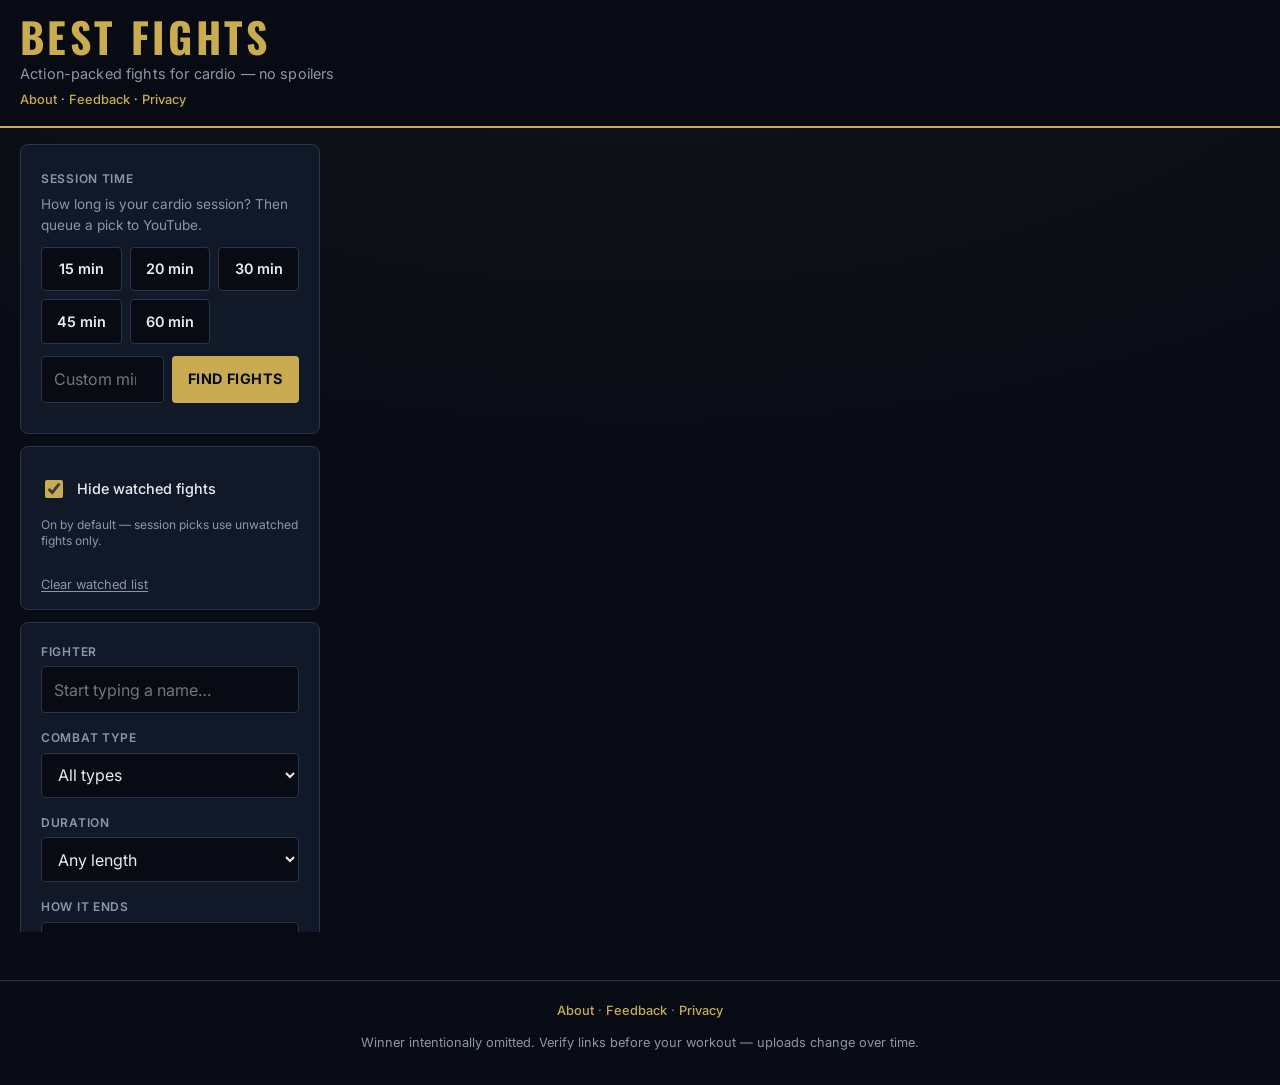
==== commit dd0ad7e0: "Add privacy policy page for Google OAuth verification. Publish entertainingfights.com privacy policy" ====
--- a/index.html
+++ b/index.html
@@ -10,7 +10,7 @@
   <link rel="preconnect" href="https://fonts.googleapis.com">
   <link rel="preconnect" href="https://fonts.gstatic.com" crossorigin>
   <link href="https://fonts.googleapis.com/css2?family=Inter:wght@400;500;600;700&family=Oswald:wght@500;600;700&display=swap" rel="stylesheet">
-  <link rel="stylesheet" href="css/style.css">
+  <link rel="stylesheet" href="css/style.css?v=202607013">
 </head>
 <body>
   <header class="site-header">
@@ -18,7 +18,7 @@
       <div class="brand">
         <h1><a href="index.html" class="brand-link" id="brand-home">Best Fights</a></h1>
         <p class="tagline">Action-packed fights for cardio — no spoilers</p>
-        <p class="brand-nav"><a href="about.html">About</a> · <a href="feedback.html">Feedback</a></p>
+        <p class="brand-nav"><a href="about.html">About</a> · <a href="feedback.html">Feedback</a> · <a href="privacy.html">Privacy</a></p>
       </div>
       <div class="header-actions">
         <div class="auth-bar" id="auth-bar" aria-live="polite"></div>
@@ -175,10 +175,10 @@
   </main>
 
   <footer class="site-footer">
-    <p class="site-footer-nav"><a href="about.html">About</a> · <a href="feedback.html">Feedback</a></p>
+    <p class="site-footer-nav"><a href="about.html">About</a> · <a href="feedback.html">Feedback</a> · <a href="privacy.html">Privacy</a></p>
     <p>Winner intentionally omitted. Verify links before your workout — uploads change over time.</p>
   </footer>
 
-  <script src="js/app.js?v=202607012" type="module"></script>
+  <script src="js/app.js?v=202607014" type="module"></script>
 </body>
 </html>
--- a/css/style.css
+++ b/css/style.css
@@ -736,6 +736,12 @@
   color: var(--text-muted);
 }
 
+.run-rec-fighters .fight-year,
+.run-rec-stack-fighters .fight-year {
+  font-weight: 500;
+  margin-left: 0.15rem;
+}
+
 .run-rec-fight-details {
   margin-top: 0.65rem;
 }
@@ -1404,6 +1410,32 @@
 .content-page strong {
   color: var(--text);
   font-weight: 600;
+}
+
+.content-page h3 {
+  margin: 2rem 0 0.75rem;
+  font-family: var(--font-display);
+  font-size: 1.1rem;
+  font-weight: 600;
+  letter-spacing: 0.02em;
+  text-transform: uppercase;
+  color: var(--text);
+}
+
+.content-page ul {
+  margin: 0 0 1.25rem;
+  padding-left: 1.25rem;
+  line-height: 1.65;
+}
+
+.content-page li {
+  margin-bottom: 0.65rem;
+}
+
+.content-page a {
+  color: var(--accent);
+  text-decoration: underline;
+  text-underline-offset: 2px;
 }
 
 .content-signoff {
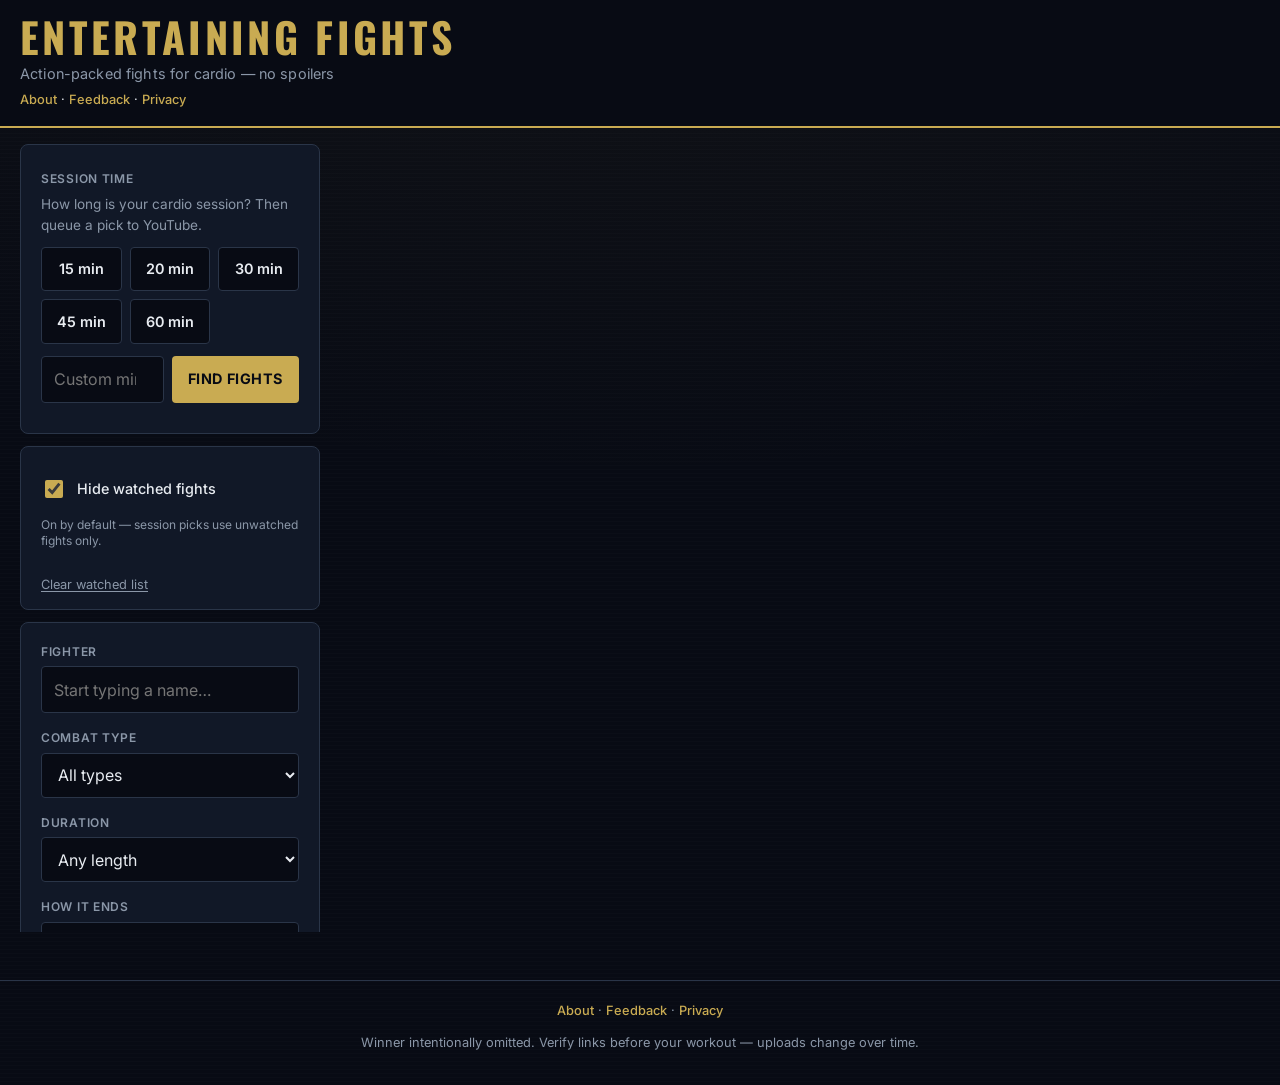
==== commit 02776526: "Rename app branding from Best Fights to Entertaining Fights. Aligns the live site with the Google OA" ====
--- a/index.html
+++ b/index.html
@@ -6,7 +6,7 @@
   <meta name="theme-color" content="#080b14">
   <meta name="apple-mobile-web-app-capable" content="yes">
   <meta name="apple-mobile-web-app-status-bar-style" content="black-translucent">
-  <title>Best Fights — Cardio Watchlist</title>
+  <title>Entertaining Fights — Cardio Watchlist</title>
   <link rel="preconnect" href="https://fonts.googleapis.com">
   <link rel="preconnect" href="https://fonts.gstatic.com" crossorigin>
   <link href="https://fonts.googleapis.com/css2?family=Inter:wght@400;500;600;700&family=Oswald:wght@500;600;700&display=swap" rel="stylesheet">
@@ -16,7 +16,7 @@
   <header class="site-header">
     <div class="header-inner">
       <div class="brand">
-        <h1><a href="index.html" class="brand-link" id="brand-home">Best Fights</a></h1>
+        <h1><a href="index.html" class="brand-link" id="brand-home">Entertaining Fights</a></h1>
         <p class="tagline">Action-packed fights for cardio — no spoilers</p>
         <p class="brand-nav"><a href="about.html">About</a> · <a href="feedback.html">Feedback</a> · <a href="privacy.html">Privacy</a></p>
       </div>
@@ -179,6 +179,6 @@
     <p>Winner intentionally omitted. Verify links before your workout — uploads change over time.</p>
   </footer>
 
-  <script src="js/app.js?v=202607014" type="module"></script>
+  <script src="js/app.js?v=202607017" type="module"></script>
 </body>
 </html>
